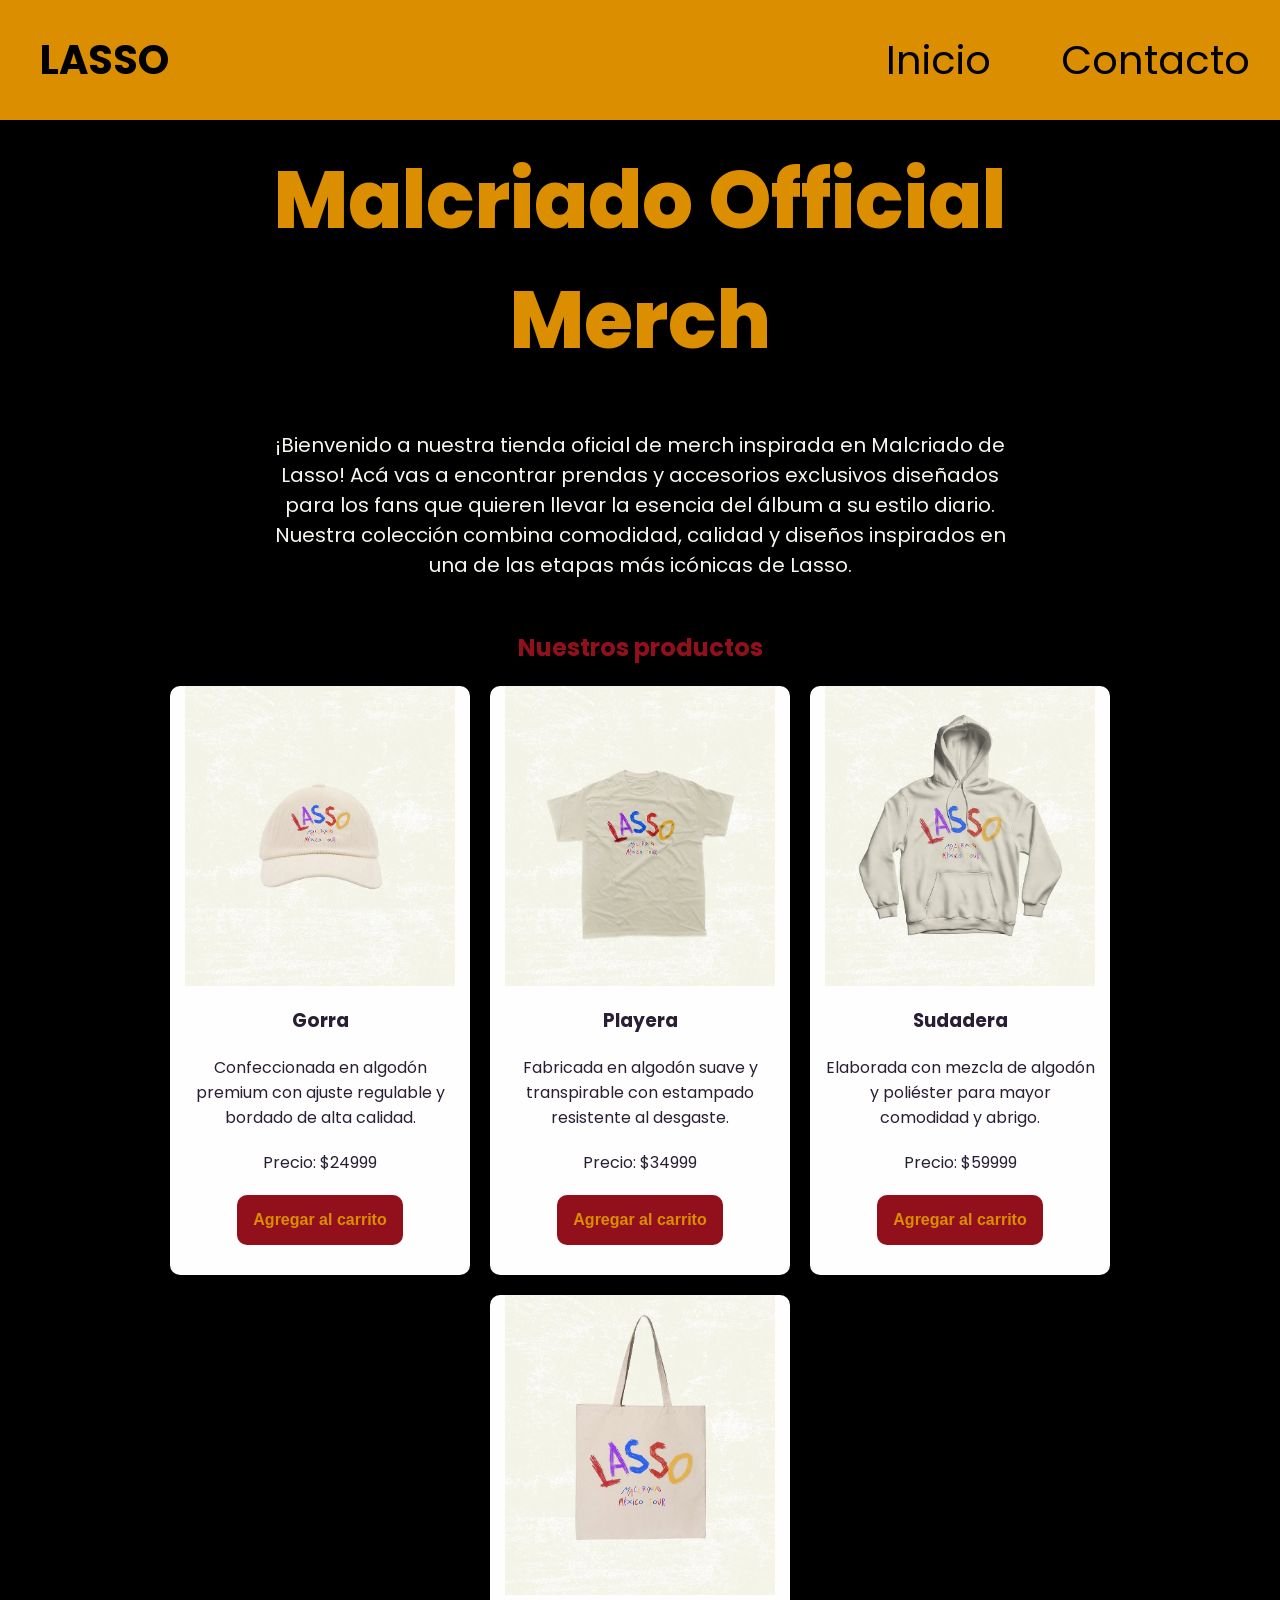
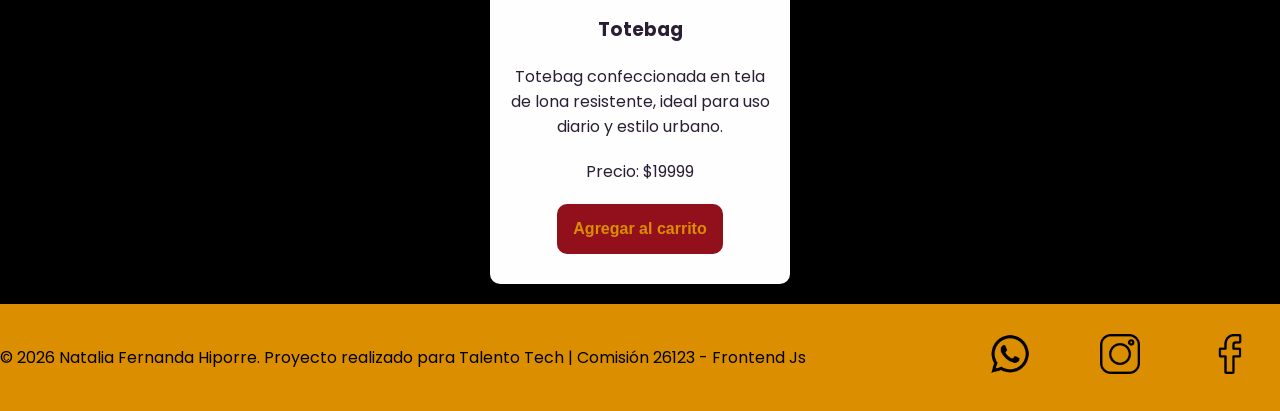
==== index.html @ 2d6dee3d "edicion del README" ====
<!doctype html>
<html lang="en">
  <head>
    <meta charset="UTF-8" />
    <meta name="viewport" content="width=device-width, initial-scale=1.0" />
    <link
      href="https://fonts.googleapis.com/css2?family=Poppins:ital,wght@0,100;0,400;0,600;0,700;0,800;1,100;1,400;1,600;1,700&display=swap"
      rel="stylesheet"
    />
    <link rel="stylesheet" href="./css/styles.css" />
    <title>Document</title>
  </head>
  <body>
    <header>
      <div class="div-logo"><a class="logo" href="./index.html">LASSO</a></div>

      <nav class="header-nav">
        <ul>
          <li>
            <a href="./index.html">Inicio</a>
          </li>
          <li>
            <a href="./pages/contacto.html">Contacto</a>
          </li>
        </ul>
      </nav>
    </header>
    <main>
      <h1 class="titulo-home text-secondary">Malcriado Official Merch</h1>
      <p class="parrafo">
        ¡Bienvenido a nuestra tienda oficial de merch inspirada en Malcriado de
        Lasso! Acá vas a encontrar prendas y accesorios exclusivos diseñados
        para los fans que quieren llevar la esencia del álbum a su estilo
        diario. Nuestra colección combina comodidad, calidad y diseños
        inspirados en una de las etapas más icónicas de Lasso.
      </p>
      <section>
        <h2 class="titulo-productos">Nuestros productos</h2>
        <div class="contenedor-tarjetas">
          <article class="card text-dark">
            <img src="./img/gorra.jpg" alt="imagen de gorra" />
            <h3>Gorra</h3>
            <p>
              Confeccionada en algodón premium con ajuste regulable y bordado de
              alta calidad.
            </p>
            <p>Precio: $24999</p>
            <button class="btn bg-secondary text-dark">
              Agregar al carrito
            </button>
          </article>

          <article class="card">
            <img src="./img/playera.jpg" alt="imagen de playera" />
            <h3>Playera</h3>
            <p>
              Fabricada en algodón suave y transpirable con estampado resistente
              al desgaste.
            </p>
            <p>Precio: $34999</p>
            <button class="btn bg-secondary text-dark">
              Agregar al carrito
            </button>
          </article>

          <article class="card">
            <img src="./img/sudadera.jpg" alt="imagen de sudadera" />
            <h3>Sudadera</h3>
            <p>
              Elaborada con mezcla de algodón y poliéster para mayor comodidad y
              abrigo.
            </p>
            <p>Precio: $59999</p>
            <button class="btn bg-secondary text-dark">
              Agregar al carrito
            </button>
          </article>

          <article class="card">
            <img src="./img/totebag.jpg" alt="imagen de totebag" />
            <h3>Totebag</h3>
            <p>
              Totebag confeccionada en tela de lona resistente, ideal para uso
              diario y estilo urbano.
            </p>
            <p>Precio: $19999</p>
            <button class="btn bg-secondary text-dark">
              Agregar al carrito
            </button>
          </article>
        </div>
      </section>
    </main>
    <footer>
      <p>
        © 2026 Natalia Fernanda Hiporre. Proyecto realizado para Talento Tech |
        Comisión 26123 - Frontend Js
      </p>
      <nav>
        <ul class="footer-list">
          <li><img src="./img/wpp.png" alt="logo de whatsapp" /></li>
          <li><img src="./img/instagram.png" alt="logo de instagram" /></li>
          <li><img src="./img/facebook.png" alt="logo de facebook" /></li>
        </ul>
      </nav>
    </footer>
  </body>
</html>
---- css/styles.css ----
* {
  margin: 0;
  padding: 0;
  box-sizing: border-box;
}

html {
  font-size: 62.5%;
}

body {
  font-family: "Poppins", sans-serif;
  font-size: 1.6rem;
  background: #000000;
  color: #f6f6ee;

  display: flex;
  flex-direction: column;
  height: 100vh;
}

main {
  width: 80%;
  margin: auto;
  padding-bottom: 2rem;

  flex: 1;

  display: flex;
  flex-direction: column;
  align-items: center;
}

h1 {
  font-size: 8rem;
  font-weight: 800;
  line-height: 1.5;
  margin: 2rem 1rem;
  text-align: center;
}

h2 {
  color: #92101c;
  font-size: 2.4rem;
  font-weight: 700;
  line-height: 1.5;
  text-align: center;
  margin: 2rem 1rem;
}

.btn {
  border: none;
  font-size: 1.6rem;
  font-weight: bold;
  padding: 1.6rem;
  border-radius: 1rem;
}

header,
footer {
  background: #db8e00;
  color: #000000;
  width: 100%;

  display: flex;
  justify-content: space-between;
  align-items: center;
}

.div-logo {
  margin-left: 1rem;
  font-weight: bold;
}

.logo,
.header-nav ul li a {
  text-decoration: none;
  font-size: 4rem;
  color: inherit;
  display: inline-block;
  padding: 3rem;
}

.header-nav ul,
footer .footer-list {
  list-style: none;

  display: flex;
  gap: 1rem;
}

.footer-list li {
  padding: 2rem;
}

.footer-list img {
  width: 6rem;
  padding: 1rem;
}

/* -------------------------------------------------------------------------- */
/*                                   COLORES                                  */
/* -------------------------------------------------------------------------- */

.bg-primary {
  background-color: #db8e00;
}

.bg-secondary {
  background-color: #92101c;
}

.text-light {
  color: #ffffff;
}

.text-dark {
  color: #db8e00;
}

.text-secondary {
  color: #db8e00;
}

/* -------------------------------------------------------------------------- */
/*                                    HOME                                    */
/* -------------------------------------------------------------------------- */

.parrafo {
  width: 80%;
  text-align: center;
  font-size: 2rem;
  padding: 3rem;
}

.contenedor-tarjetas {
  margin-top: 2rem;
  display: flex;
  justify-content: center;
  flex-wrap: wrap;
  gap: 2rem;
}

.card {
  background-color: #fefefe;
  color: #2a1e35;
  width: 30rem;

  border-radius: 1rem;
  overflow: hidden;

  display: flex;
  flex-direction: column;
  align-items: center;
  gap: 2rem;

  padding-bottom: 3rem;

  text-align: center;
  padding-inline: 1.5rem;
}

.card img {
  width: 100%;
  height: 30rem;
  object-fit: cover;
}

/* -------------------------------------------------------------------------- */
/*                                  CONTACTO                                  */
/* -------------------------------------------------------------------------- */

.titulo-contacto {
  margin: 2rem 0;
}

.form-contacto {
  background-color: #db8e00;
  color: #2a1e35;
  width: 100%;
  max-width: 50rem;
  font-size: 2rem;
  padding: 3rem;
  border-radius: 1rem;

  box-shadow: 0 10px 30px rgba(0, 0, 0, 0.15); /* sutil */
}
.grupo-input {
  display: flex;
  flex-direction: column;
  gap: 3rem;
  margin-bottom: 3rem;
}

/* -------------------------------------------------------------------------- */
/*                                MEDIA QUERIES                               */
/* -------------------------------------------------------------------------- */

@media (max-width: 600px) {
  header,
  footer {
    flex-direction: column;
  }
  .header-nav,
  .div-logo {
    margin: 0;
  }
}
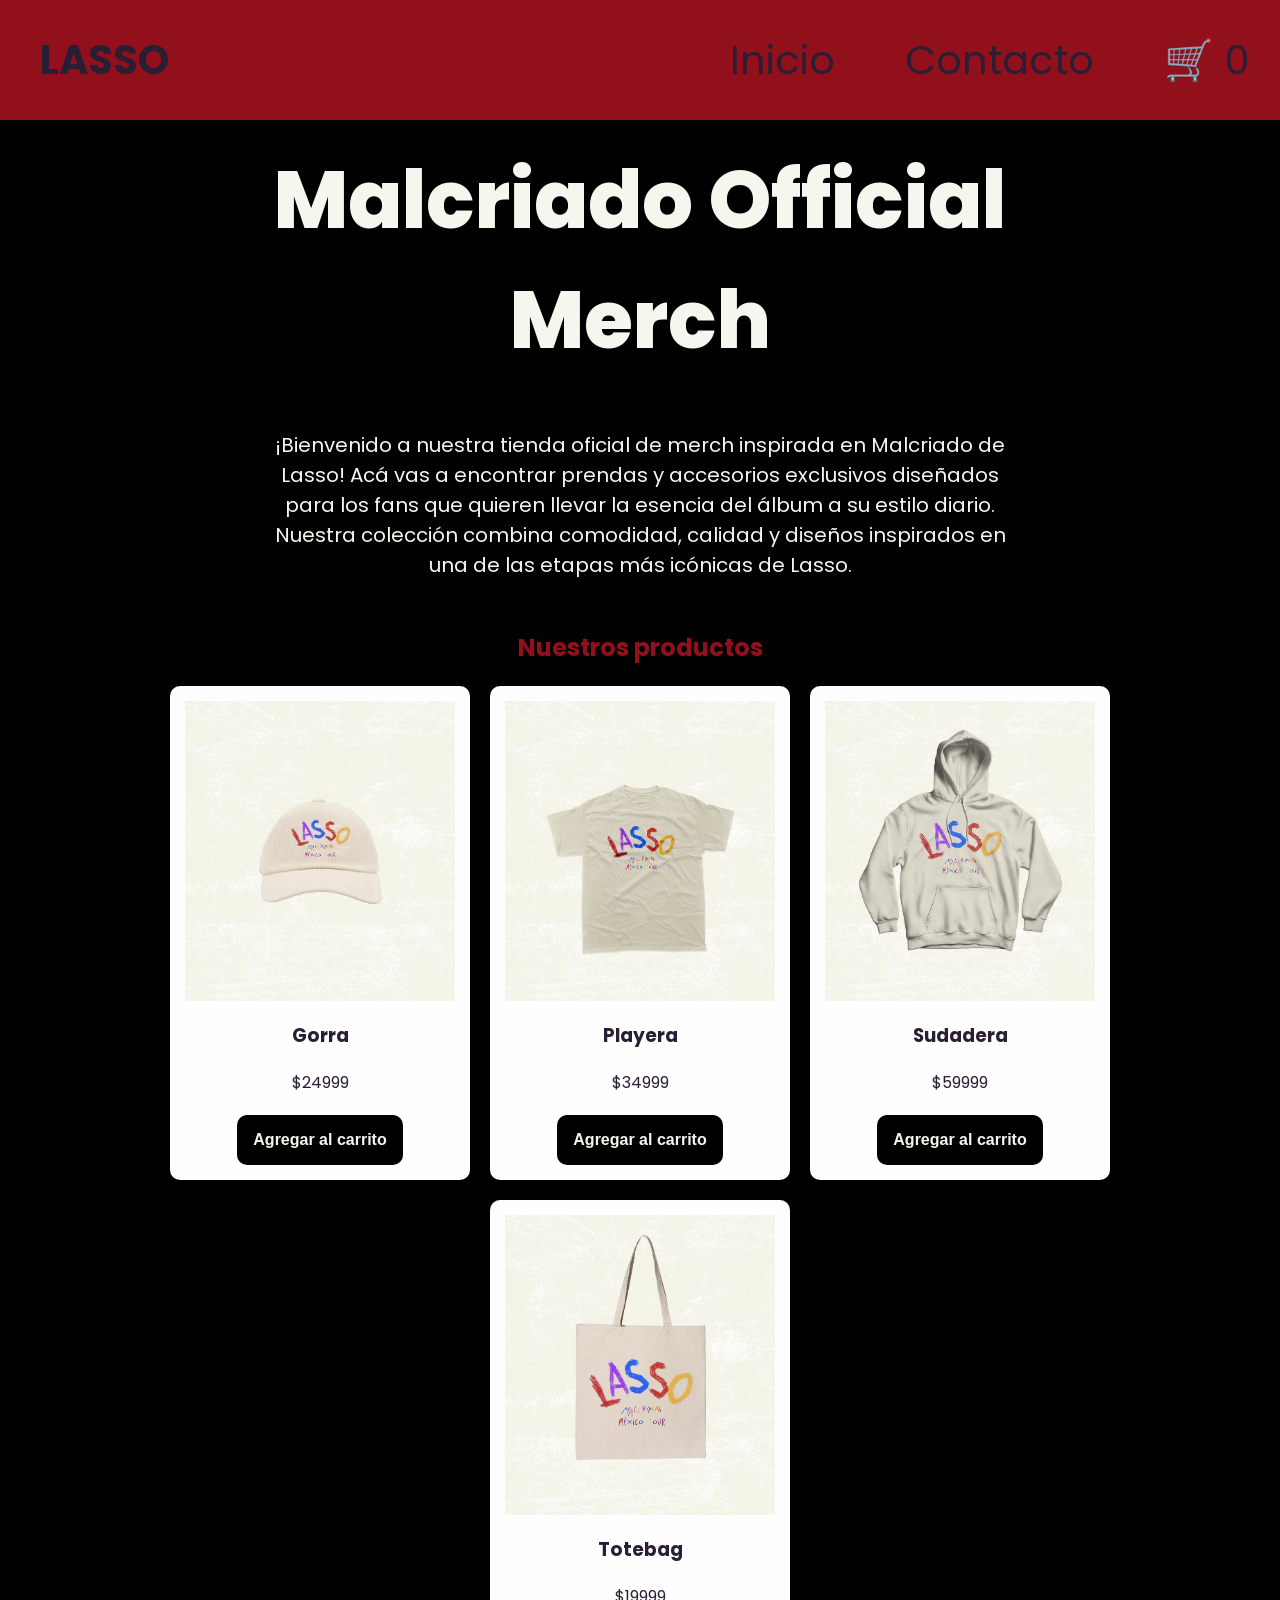
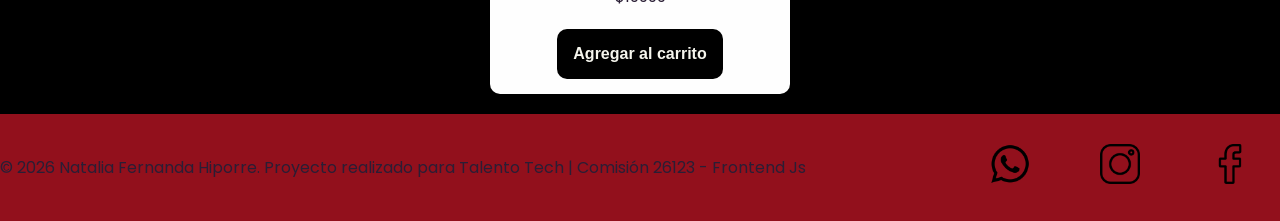
==== commit 86946668: "Actualizo proyecto y agrego carrito" ====
--- a/index.html
+++ b/index.html
@@ -22,6 +22,11 @@
           <li>
             <a href="./pages/contacto.html">Contacto</a>
           </li>
+          <li>
+            <a href="./pages/carrito.html" class="carrito-icono">
+              🛒 <span id="contador-carrito">0</span>
+            </a>
+          </li>
         </ul>
       </nav>
     </header>
@@ -36,59 +41,7 @@
       </p>
       <section>
         <h2 class="titulo-productos">Nuestros productos</h2>
-        <div class="contenedor-tarjetas">
-          <article class="card text-dark">
-            <img src="./img/gorra.jpg" alt="imagen de gorra" />
-            <h3>Gorra</h3>
-            <p>
-              Confeccionada en algodón premium con ajuste regulable y bordado de
-              alta calidad.
-            </p>
-            <p>Precio: $24999</p>
-            <button class="btn bg-secondary text-dark">
-              Agregar al carrito
-            </button>
-          </article>
-
-          <article class="card">
-            <img src="./img/playera.jpg" alt="imagen de playera" />
-            <h3>Playera</h3>
-            <p>
-              Fabricada en algodón suave y transpirable con estampado resistente
-              al desgaste.
-            </p>
-            <p>Precio: $34999</p>
-            <button class="btn bg-secondary text-dark">
-              Agregar al carrito
-            </button>
-          </article>
-
-          <article class="card">
-            <img src="./img/sudadera.jpg" alt="imagen de sudadera" />
-            <h3>Sudadera</h3>
-            <p>
-              Elaborada con mezcla de algodón y poliéster para mayor comodidad y
-              abrigo.
-            </p>
-            <p>Precio: $59999</p>
-            <button class="btn bg-secondary text-dark">
-              Agregar al carrito
-            </button>
-          </article>
-
-          <article class="card">
-            <img src="./img/totebag.jpg" alt="imagen de totebag" />
-            <h3>Totebag</h3>
-            <p>
-              Totebag confeccionada en tela de lona resistente, ideal para uso
-              diario y estilo urbano.
-            </p>
-            <p>Precio: $19999</p>
-            <button class="btn bg-secondary text-dark">
-              Agregar al carrito
-            </button>
-          </article>
-        </div>
+        <div id="contenedor-tarjetas" class="contenedor-tarjetas"></div>
       </section>
     </main>
     <footer>
@@ -104,5 +57,6 @@
         </ul>
       </nav>
     </footer>
+    <script src="./js/index.js" type="module"></script>
   </body>
 </html>
--- a/css/styles.css
+++ b/css/styles.css
@@ -58,8 +58,8 @@
 
 header,
 footer {
-  background: #db8e00;
-  color: #000000;
+  background: #92101c;
+  color: #2a1e35;
   width: 100%;
 
   display: flex;
@@ -103,11 +103,11 @@
 /* -------------------------------------------------------------------------- */
 
 .bg-primary {
-  background-color: #db8e00;
+  background-color: #92101c;
 }
 
 .bg-secondary {
-  background-color: #92101c;
+  background-color: #000000;
 }
 
 .text-light {
@@ -115,11 +115,11 @@
 }
 
 .text-dark {
-  color: #db8e00;
+  color: #f6f6ee;
 }
 
 .text-secondary {
-  color: #db8e00;
+  color: #f6f6ee;
 }
 
 /* -------------------------------------------------------------------------- */
@@ -154,10 +154,9 @@
   align-items: center;
   gap: 2rem;
 
-  padding-bottom: 3rem;
-
-  text-align: center;
-  padding-inline: 1.5rem;
+  padding: 1.5rem;
+
+  text-align: center;
 }
 
 .card img {
@@ -175,7 +174,7 @@
 }
 
 .form-contacto {
-  background-color: #db8e00;
+  background-color: #92101c;
   color: #2a1e35;
   width: 100%;
   max-width: 50rem;
@@ -190,6 +189,18 @@
   flex-direction: column;
   gap: 3rem;
   margin-bottom: 3rem;
+}
+
+/* -------------------------------------------------------------------------- */
+/*                                   CARRITO                                  */
+/* -------------------------------------------------------------------------- */
+.mensaje-carrito-vacio {
+  font-size: 2.5rem;
+  text-align: center;
+  margin-top: 2rem;
+}
+.acciones-carrito {
+  margin-top: 2rem;
 }
 
 /* -------------------------------------------------------------------------- */
